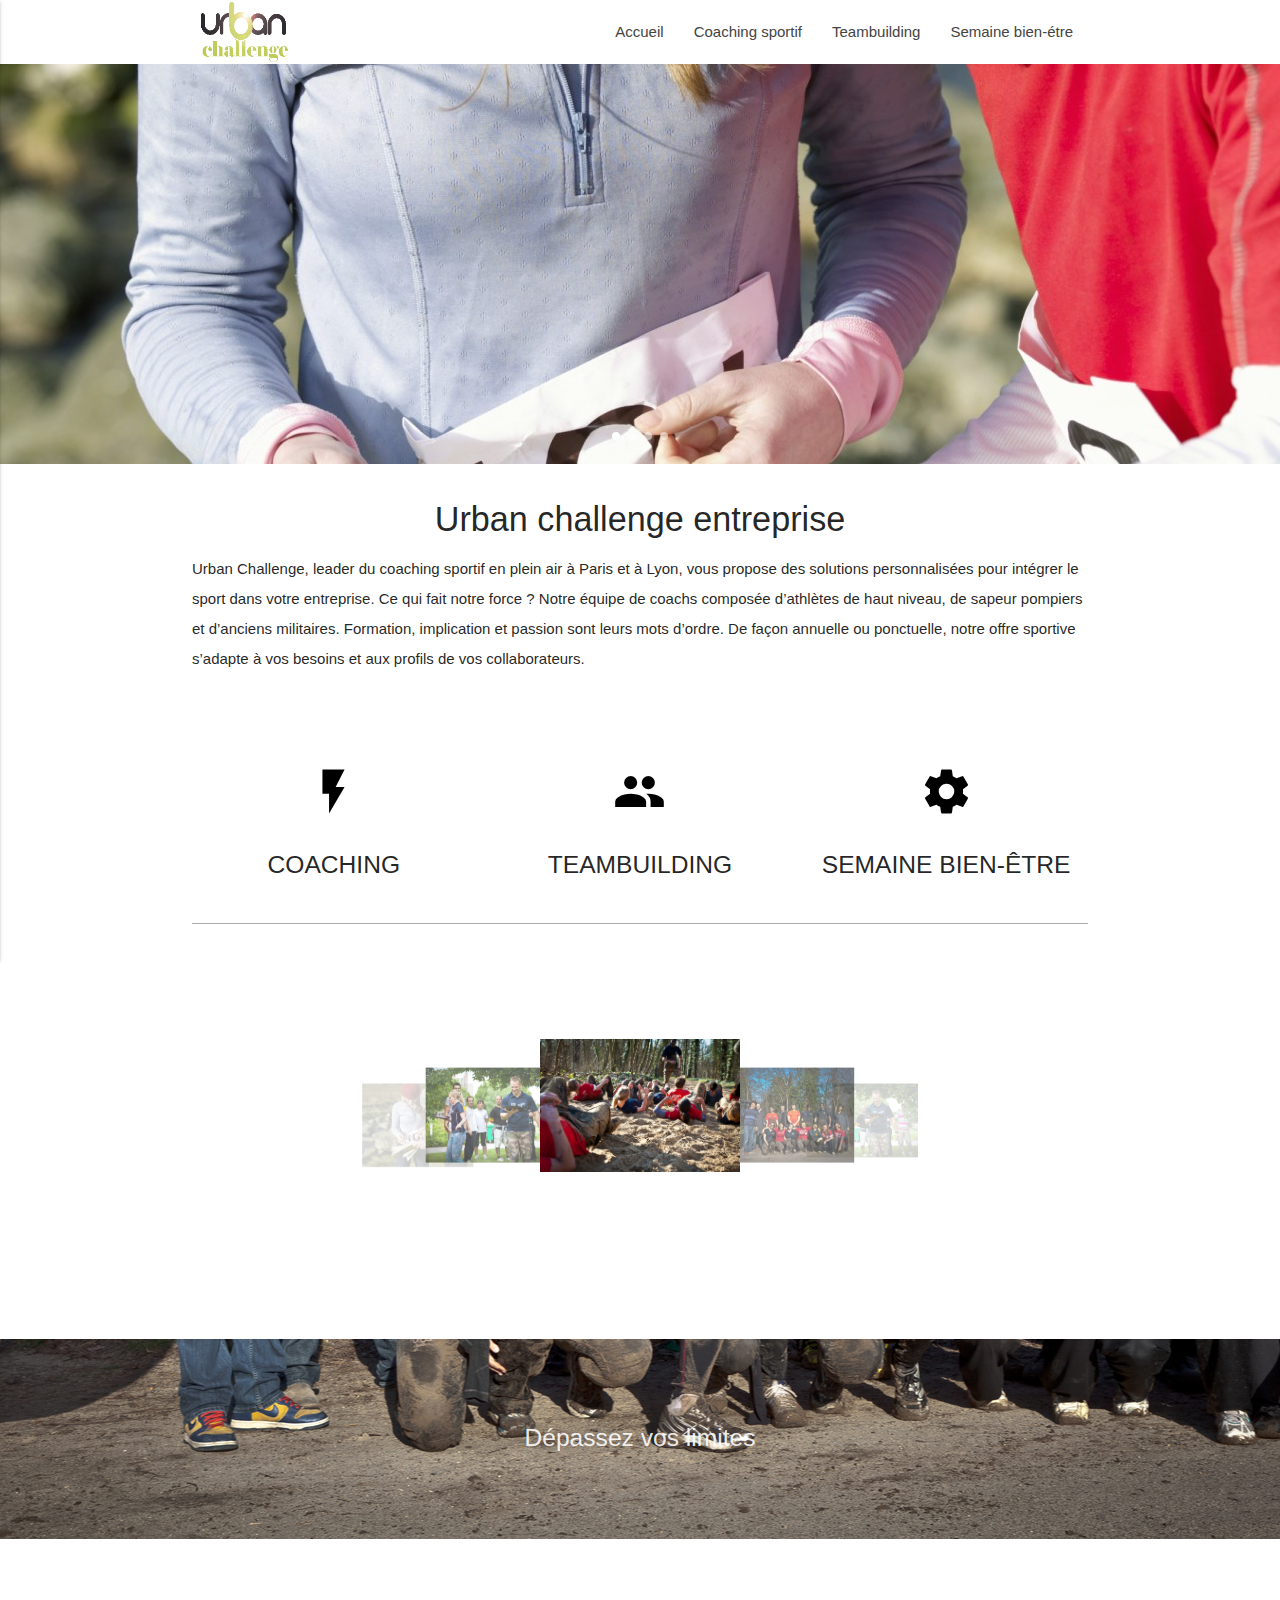
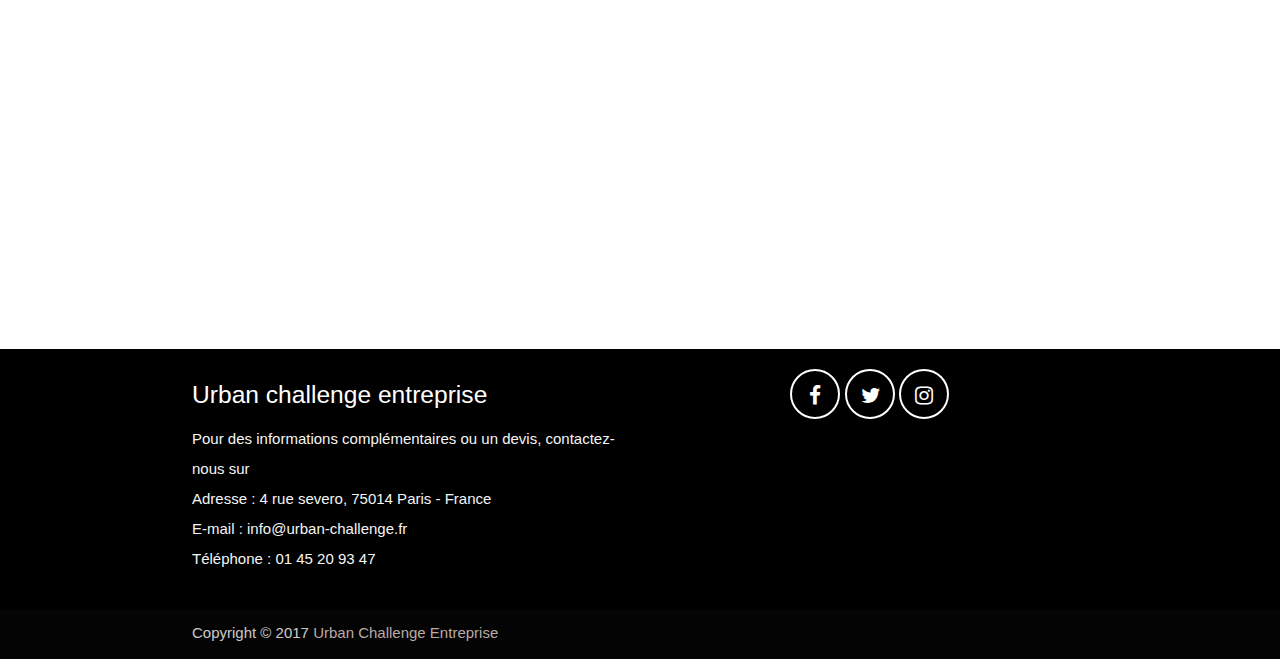
==== index.html @ 679d88d7 "test web urban" ====
<!DOCTYPE html>
<html lang="fr">
<head>
  <meta http-equiv="Content-Type" content="text/html; charset=UTF-8"/>
  <meta name="viewport" content="width=device-width, initial-scale=1"/>
  <title>Urban Challenge Entreprise</title>

  <!-- CSS #d4d77e -->
  <link href="https://fonts.googleapis.com/icon?family=Material+Icons" rel="stylesheet">
  <link href="assets/css/materialize.min.css" type="text/css" rel="stylesheet" media="screen,projection"/>
  <link href="assets/css/style.css" type="text/css" rel="stylesheet" media="screen,projection"/>
  <link rel="stylesheet" type="text/css" href="https://maxcdn.bootstrapcdn.com/font-awesome/4.7.0/css/font-awesome.min.css">
</head>
<body>
  <nav class="white" role="navigation">
    <div class="nav-wrapper container">
      <a id="logo-container" href="index.html" class="brand-logo">
      <img src="assets/images/logo.png" class="size-logo">
      </a>
      <ul class="right hide-on-med-and-down">
        <li><a href="index.html">Accueil</a></li>
        <li><a href="coaching.html">Coaching sportif </a></li>
        <li><a href="teambuilding.html">Teambuilding</a></li>
        <li><a href="semaine.html">Semaine bien-étre</a></li>
      </ul>

      <ul id="nav-mobile" class="side-nav">
      	<li><center>
      		<a id="logo-container">
		      <img src="assets/images/logo.png" class="size-logo">
		    </a></center>
      	</li>
        <li><a href="index.html">Accueil</a></li>
        <li><a href="coaching.html">Coaching sportif </a></li>
        <li><a href="teambuilding.html">Teambuilding</a></li>
        <li><a href="semaine.html">Semaine bien-étre</a></li>
      </ul>
      <a href="#" data-activates="nav-mobile" class="button-collapse"><i class="material-icons">menu</i></a>
    </div>
  </nav>

  <div id="index-banner" class="parallax-container">
    <div class="carousel carousel-slider center" data-indicators="true">
    <div class="carousel-item  white-text" href="#one!" style="background: url(assets/images/entreprise4.jpg) 50% 50% !important;">
      &nbsp;
    </div>
    <div class="carousel-item white-text" href="#two!" style="background: url(assets/images/entreprise7.jpg) 50% 50% !important;">
      &nbsp;
    </div>
    <div class="carousel-item white-text" href="#three!" style="background: url(assets/images/entreprise6.jpg) 50% 50% !important;">
      &nbsp;
    </div>
    <div class="carousel-item white-text" href="#four!" style="background: url(assets/images/entreprise5.jpg) 50% 50% !important;">
      &nbsp;
    </div>
  </div>

    <!-- <div class="section no-pad-bot">
      <div class="container" style="height: 800px;">
        <div class="row center">
          <a href="#" id="download-button" class="btn-large waves-effect waves-light teal lighten-1">Get Started</a>
        </div>
      </div>
    </div>
    <div class="parallax"><img src="assets/images/entreprise6.jpg" alt="Unsplashed background img 1"></div> -->

  </div>

  <div class="container">
    <div class="section">

      <div class="row">
        <div class="col s12 center">
          <h3><i class="mdi-content-send brown-text"></i></h3>
          <h4>Urban challenge entreprise</h4>
          <p class="left-align light">
          	Urban Challenge, leader du coaching sportif en plein air à Paris et à Lyon, vous propose des solutions personnalisées pour intégrer le sport dans votre entreprise.
            Ce qui fait notre force ? Notre équipe de coachs composée d’athlètes de haut niveau, de sapeur pompiers et d’anciens militaires. Formation, implication et passion sont leurs mots d’ordre.
			De façon annuelle ou ponctuelle, notre offre sportive s’adapte à vos besoins et aux profils de vos collaborateurs.
          </p>
        </div>
      </div>

    </div>
  </div>

  <div class="container">
    <div class="section" style="border-bottom: 1px #aaa solid;">

      <!--   Icon Section   -->
      <div class="row">
        <div class="col s12 m4">
          <div class="icon-block">
            <h2 class="center black-text"><i class="material-icons">flash_on</i></h2>
            <h5 class="center">COACHING</h5>
          </div>
        </div>

        <div class="col s12 m4">
          <div class="icon-block">
            <h2 class="center black-text"><i class="material-icons">group</i></h2>
            <h5 class="center">TEAMBUILDING</h5>
          </div>
        </div>

        <div class="col s12 m4">
          <div class="icon-block">
            <h2 class="center black-text"><i class="material-icons">settings</i></h2>
            <h5 class="center">SEMAINE BIEN-ÊTRE</h5>
            <!-- <p class="light"></p> -->
          </div>
        </div>
      </div>

    </div>
  </div>


  <div class="parallax-container valign-wrapper">
    <div class="section no-pad-bot">
      <div class="container">
        <div class="carousel">
		    <a class="carousel-item" href="#one!"><img src="assets/images/entreprise7.jpg"></a>
		    <a class="carousel-item" href="#two!"><img src="assets/images/entreprise6.jpg"></a>
		    <a class="carousel-item" href="#three!"><img src="assets/images/entreprise5.jpg"></a>
		    <a class="carousel-item" href="#four!"><img src="assets/images/entreprise4.jpg"></a>
		    <a class="carousel-item" href="#five!"><img src="assets/images/entreprise5.jpg"></a>
		</div>
      </div>
    </div>
  </div>

  <div class="parallax-container valign-wrapper">
    <div class="section no-pad-bot">
      <div class="container">
        <div class="row center">
          <h5 class="header col s12 light">Dépassez vos limites</h5>
        </div>
      </div>
    </div>
    <div class="parallax"><img src="assets/images/entreprise6.jpg" alt="Unsplashed background img 3"></div>
  </div>

  <div class="parallax-container valign-wrapper">
    <div class="section no-pad-bot">
      <div class="container">
        <div class="row center">
          <div class="mbr-map"><iframe frameborder="0" style="border:0; width: 100%;height: 350px;" src="https://www.google.com/maps/embed/v1/place?key=AIzaSyA0Dx_boXQiwvdz8sJHoYeZNVTdoWONYkU&amp;q=place_id:ChIJKfTME7Rx5kcRgF9RTHPn30s" allowfullscreen=""></iframe></div>
        </div>
      </div>
    </div>
  </div>

  <footer class="page-footer style-footer">
    <div class="container">
      <div class="row">
        <div class="col m6 s12">
          <h5 class="white-text">Urban challenge entreprise</h5>
          <p class="grey-text text-lighten-4">
            Pour des informations complémentaires ou un devis, contactez-nous sur <br>

          	Adresse : 4 rue severo, 75014 Paris - France <br>
          	E-mail : info@urban-challenge.fr <br>
          	Téléphone : 01 45 20 93 47
          </p>
        </div>

        <div class="col m6 s12 center">
            <a href="http://facebook.com/UrbanChallengeFrance" target="_blank"><i class="fa fa-facebook logo_icon" aria-hidden="true"></i></a>
            <a href="http://twitter.com/Urban_Challenge" target="_blank"><i class="fa fa-twitter logo_icon" aria-hidden="true"></i></a>
            <a href="http://instagram.com/urbanchallenge" target="_blank"><i class="fa fa-instagram logo_icon" aria-hidden="true"></i></a>
        </div>

      </div>
    </div>
    <div class="footer-copyright">
      <div class="container">
      Copyright &copy; 2017 <a class="brown-text text-lighten-3" href="#">Urban Challenge Entreprise</a>
      </div>
    </div>
  </footer>


  <!--  Scripts-->
  <script src="https://code.jquery.com/jquery-2.1.1.min.js"></script>
  <script src="assets/js/materialize.js"></script>
  <script src="assets/js/init.js"></script>

  </body>
</html>
---- assets/css/style.css ----
/* Custom Stylesheet */
/**
 * Use this file to override Materialize files so you can update
 * the core Materialize files in the future
 *
 * Made By MaterializeCSS.com
 */

nav ul a,
nav .brand-logo {
  color: #444;
}

.logo_icon{
    width: 50px;
    height: 50px;
    font-size: 21px !important;
    color: #fff;
    border: 2px #fff solid;
    padding: 14px;
    border-radius: 50%;
}


p {
  line-height: 2rem;
}

.size-logo{
  width: 106px;
  height: 66px;
}

.button-collapse {
  color: #e6ed2d;
}

.parallax-container {
  min-height: 200px;
  line-height: 0;
  height: auto;
  color: rgba(255,255,255,.9);
}
.parallax-container .section {
  width: 100%;
}

.style-footer{
  background: #000000 !important;
}

.mbr-map{
  height: 25rem;
  position: relative;
}

@media only screen and (max-width : 992px) {
  .parallax-container .section {
    /*position: absolute;*/
    top: 40%;
  }
  #index-banner .section {
    top: 10%;
  }
}

@media only screen and (max-width : 600px) {
  #index-banner .section {
    top: 0;
  }

  .size-logo{
    width: 100px;
    height: 60px;
  }
}

.icon-block {
  padding: 0 15px;
}
.icon-block .material-icons {
  font-size: inherit;
}

footer.page-footer {
  margin: 0;
}
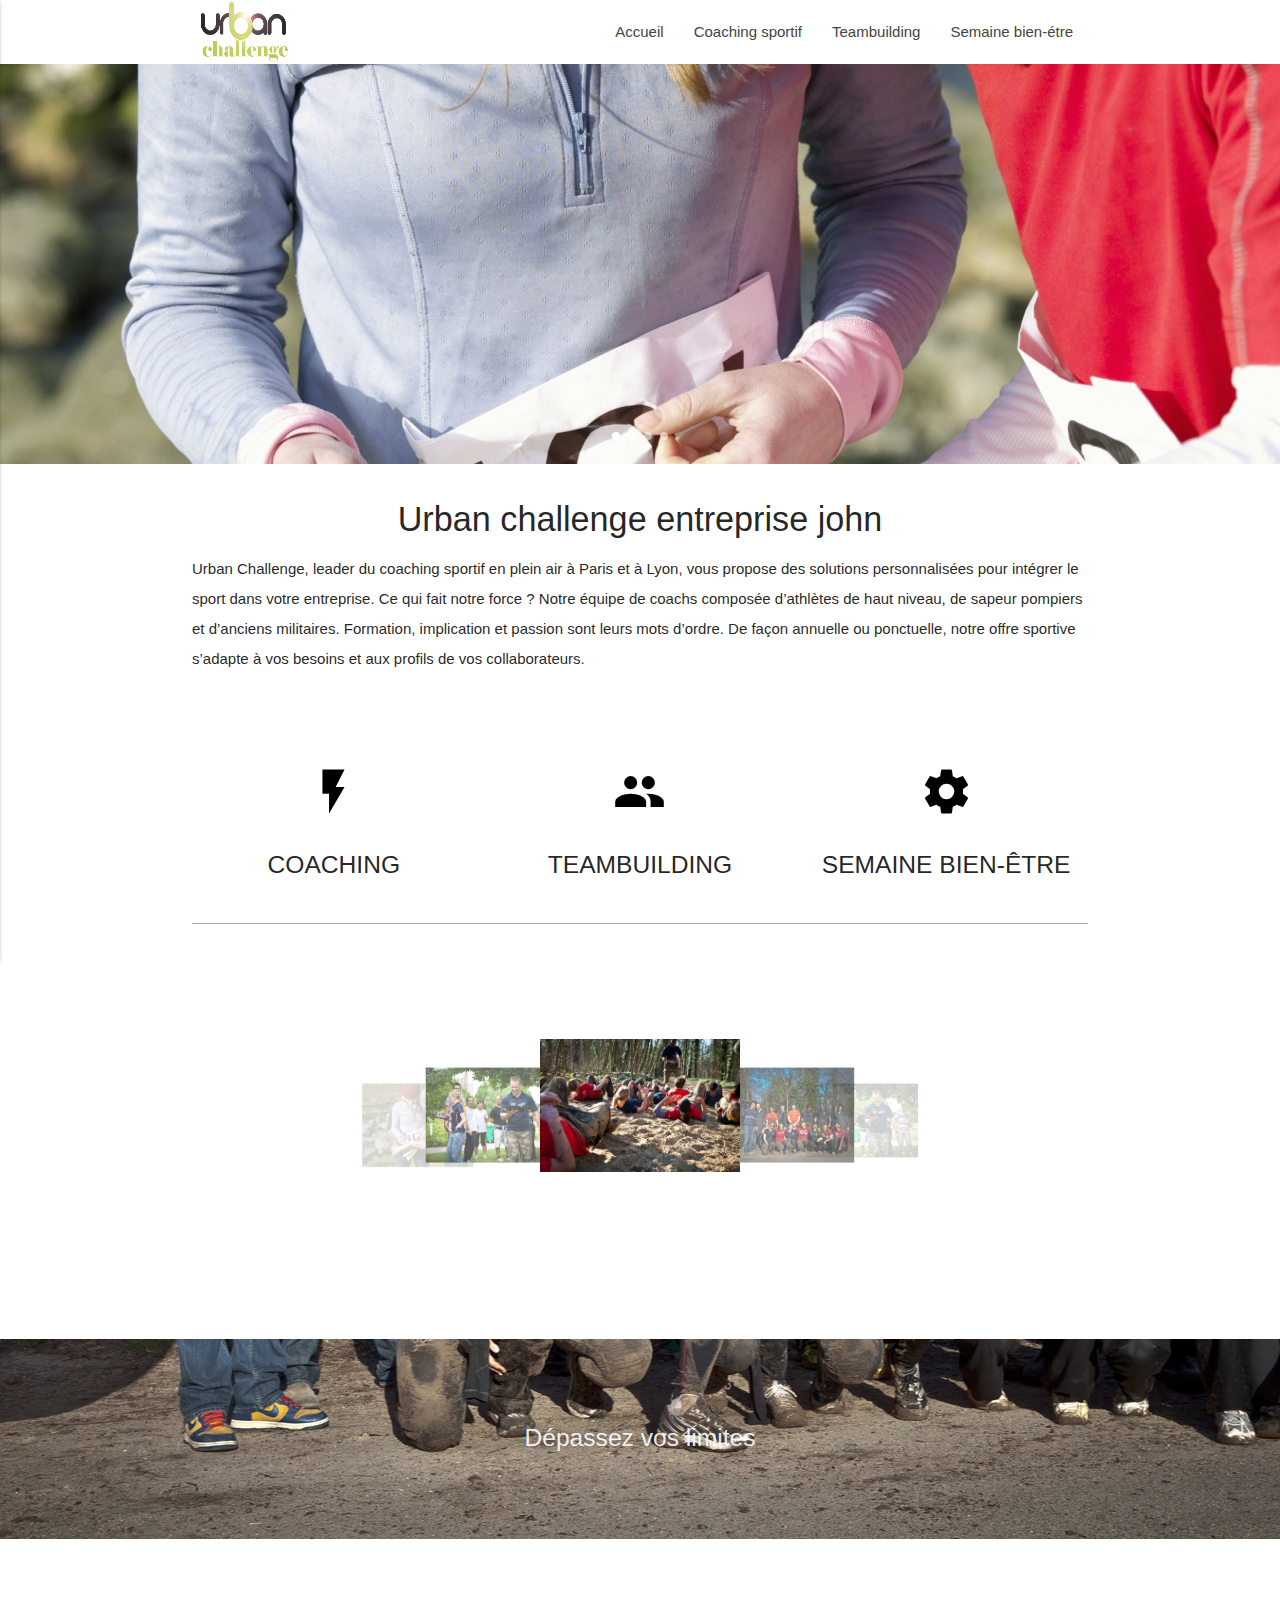
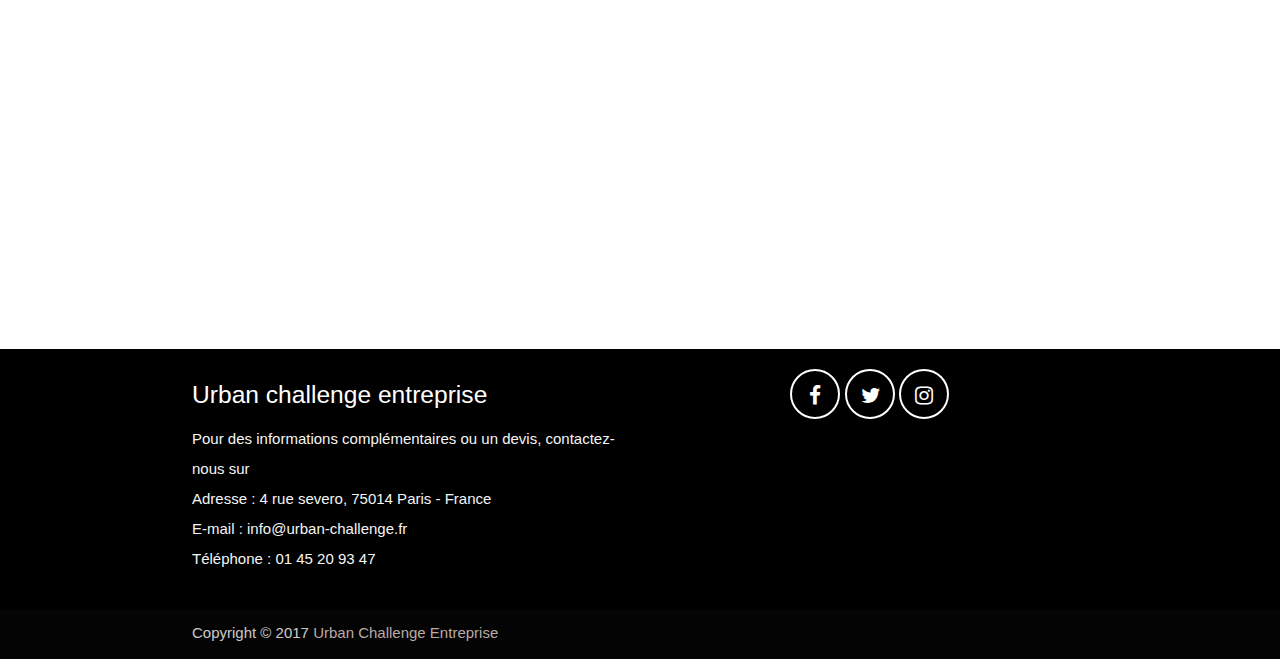
==== commit 77ca19c3: "modification du titre" ====
--- a/index.html
+++ b/index.html
@@ -73,7 +73,7 @@
       <div class="row">
         <div class="col s12 center">
           <h3><i class="mdi-content-send brown-text"></i></h3>
-          <h4>Urban challenge entreprise</h4>
+          <h4>Urban challenge entreprise john</h4>
           <p class="left-align light">
           	Urban Challenge, leader du coaching sportif en plein air à Paris et à Lyon, vous propose des solutions personnalisées pour intégrer le sport dans votre entreprise.
             Ce qui fait notre force ? Notre équipe de coachs composée d’athlètes de haut niveau, de sapeur pompiers et d’anciens militaires. Formation, implication et passion sont leurs mots d’ordre.
